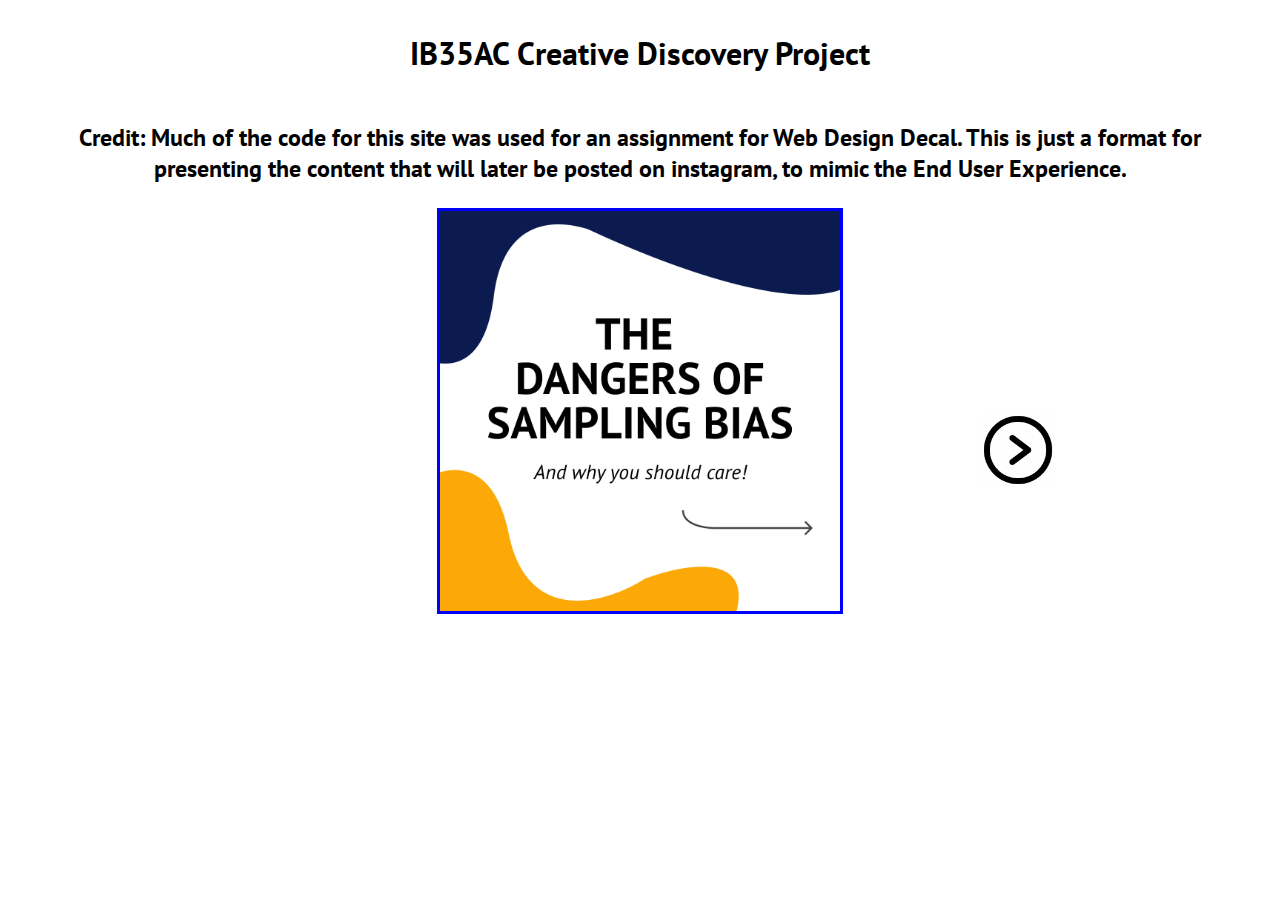
==== IB35AC/index.html @ a47dbeb5 "Put Files back into folder" ====
<html>
<head>
    <link rel="stylesheet" href="assets/css/style.css">
    <link rel="preconnect" href="https://fonts.gstatic.com">
    <link href="https://fonts.googleapis.com/css2?family=PT+Sans:wght@700&display=swap" rel="stylesheet">
</head>

<body>
    <h1>IB35AC Creative Discovery Project</h1>
    <h2>Credit: Much of the code for this site was used for an assignment for Web Design Decal. This is just a format for
        presenting the content that will later be posted on instagram, to mimic the End User Experience.
    </h2>
    <div id="carousel-controls">
        <button id="button-previous" class="hidden"><img src="assets/images/leftarrow.png" alt="Previous"></button>
        <button id="button-next"><img src="assets/images/rightarrow.png" alt="Next"></button>    
    </div>

    <div id="carousel">
        <div id="carousel-image-row">
            
            <div class="carousel-image">
                <img src="assets/images/slide1.png">
            </div>
            <div class="carousel-image">
                <img src="assets/images/slide2.png">
            </div>
            <div class="carousel-image">
                <img src="assets/images/slide3.png">
            </div>
            <div class="carousel-image">
                <img src="assets/images/slide4.png">
            </div>
            <div class="carousel-image">
                <img src="assets/images/slide5.png">
            </div>
            <div class="carousel-image">
                <img src="assets/images/slide6.png">
            </div>
            <div class="carousel-image">
                <img src="assets/images/slide7.png">
            </div>
        </div>

    </div>

<script src="assets/js/script.js"></script>

</body>
</html>
---- IB35AC/assets/css/style.css ----
/* Overall carousel dimensions */


body {
  display: flex;
  flex-direction: column;
  align-items: center;
}

#carousel,
.carousel-image {
  width: 400px;
  height: 400px;
}

/* Carousel frame setup */

#carousel {
  position: relative;
  border: 3px solid blue;
  overflow: hidden;
}

/* Images */

#carousel-image-row {
  /* Part 1.2: Make images appear in a row */
  display: flex;

  /* Part 1.3: What kind of positioning? */
  position: relative;
  left: 0px;

  /* Part 3.1: Add transition */
  transition: 0.5s left;
}

.carousel-image img {
  height: 100%;
  width: auto;
}

/* Controls */

.hidden {
  visibility: hidden;
}

/* Part 4: optional button styling */

#carousel-controls {
position: absolute;
top: 50%;
transform: translateY(-50%);
width: 100%;
display: flex;
justify-content: space-between;
z-index: 1;
}

#button-next,
#button-previous {
  background: none;
  border: none;
  cursor: pointer;
  outline: none;
  scale: 15%;

}

h1, h2 {
  font-family: 'PT Sans', sans-serif;
  margin: auto;
  padding: 24px;
}

h1 {
  size: 40px;
}

h2{
  size: 24px;
  text-align: center;
}
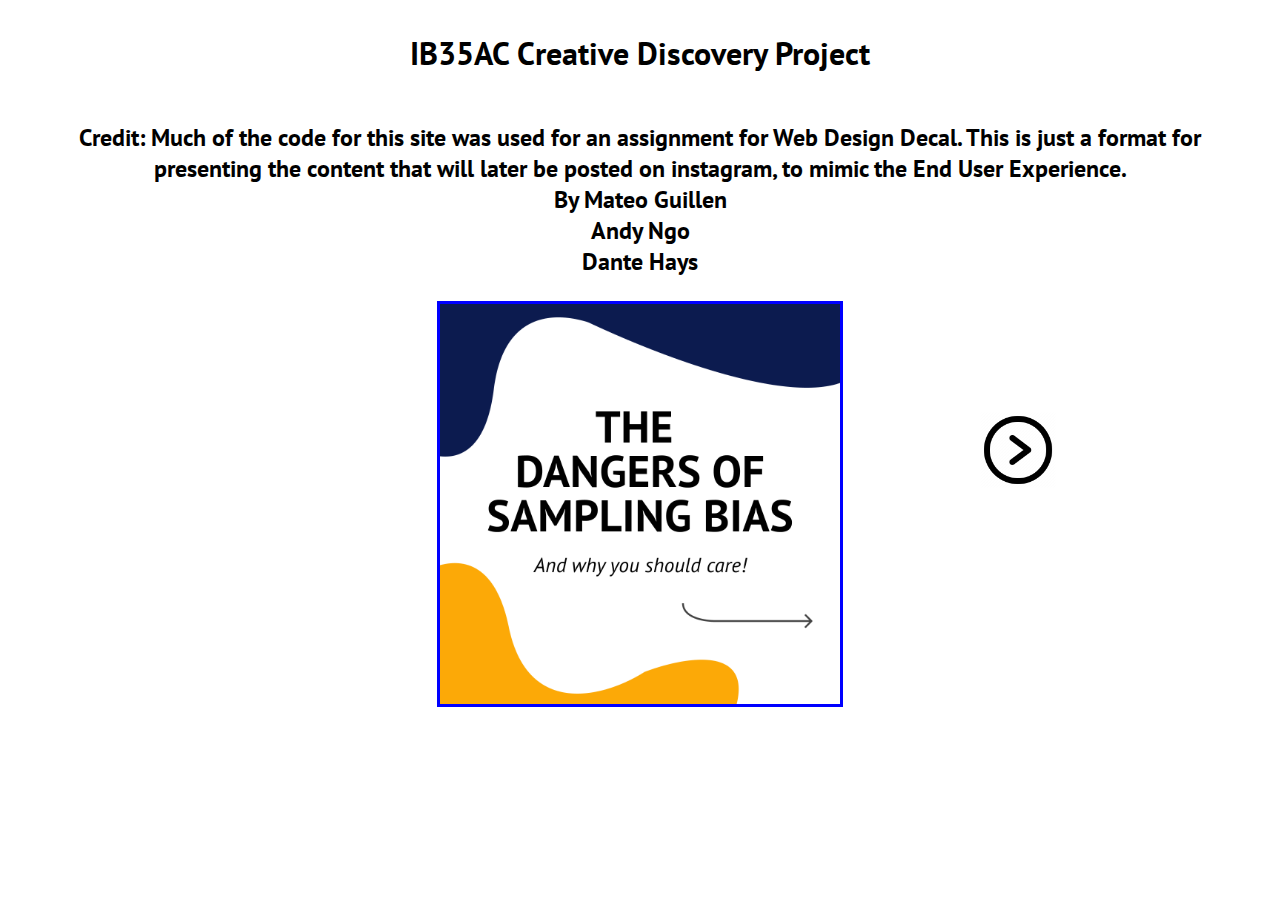
==== commit ed2372bc: "Updated Heading" ====
--- a/IB35AC/index.html
+++ b/IB35AC/index.html
@@ -3,12 +3,16 @@
     <link rel="stylesheet" href="assets/css/style.css">
     <link rel="preconnect" href="https://fonts.gstatic.com">
     <link href="https://fonts.googleapis.com/css2?family=PT+Sans:wght@700&display=swap" rel="stylesheet">
+    <title>IB35AC CDP Draft 1</title>
 </head>
 
 <body>
     <h1>IB35AC Creative Discovery Project</h1>
     <h2>Credit: Much of the code for this site was used for an assignment for Web Design Decal. This is just a format for
-        presenting the content that will later be posted on instagram, to mimic the End User Experience.
+        presenting the content that will later be posted on instagram, to mimic the End User Experience. <br>
+        By Mateo Guillen <br>
+        Andy Ngo <br>
+        Dante Hays
     </h2>
     <div id="carousel-controls">
         <button id="button-previous" class="hidden"><img src="assets/images/leftarrow.png" alt="Previous"></button>
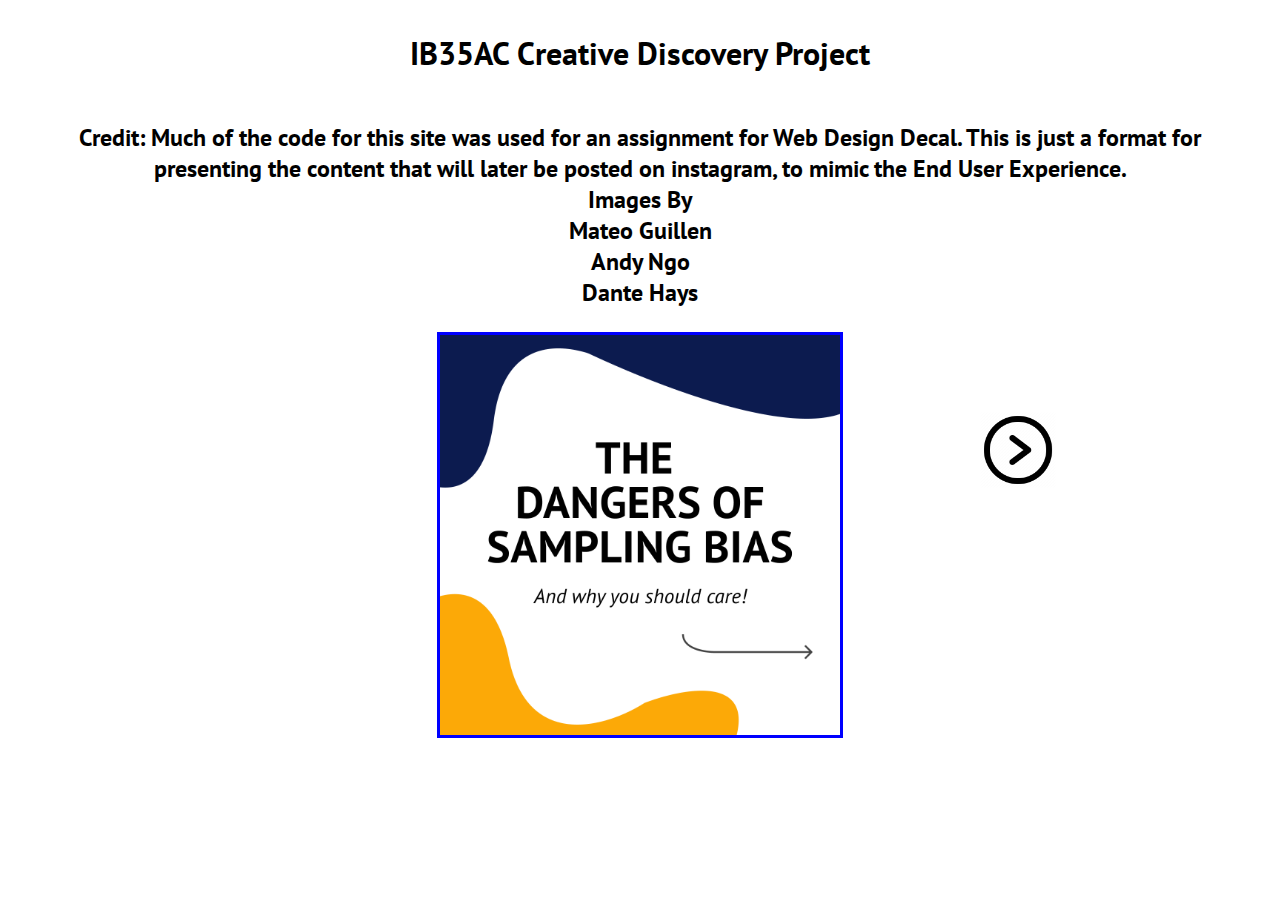
==== commit eae23f12: "Update index.html" ====
--- a/IB35AC/index.html
+++ b/IB35AC/index.html
@@ -10,7 +10,8 @@
     <h1>IB35AC Creative Discovery Project</h1>
     <h2>Credit: Much of the code for this site was used for an assignment for Web Design Decal. This is just a format for
         presenting the content that will later be posted on instagram, to mimic the End User Experience. <br>
-        By Mateo Guillen <br>
+        Images By <br> 
+        Mateo Guillen <br>
         Andy Ngo <br>
         Dante Hays
     </h2>
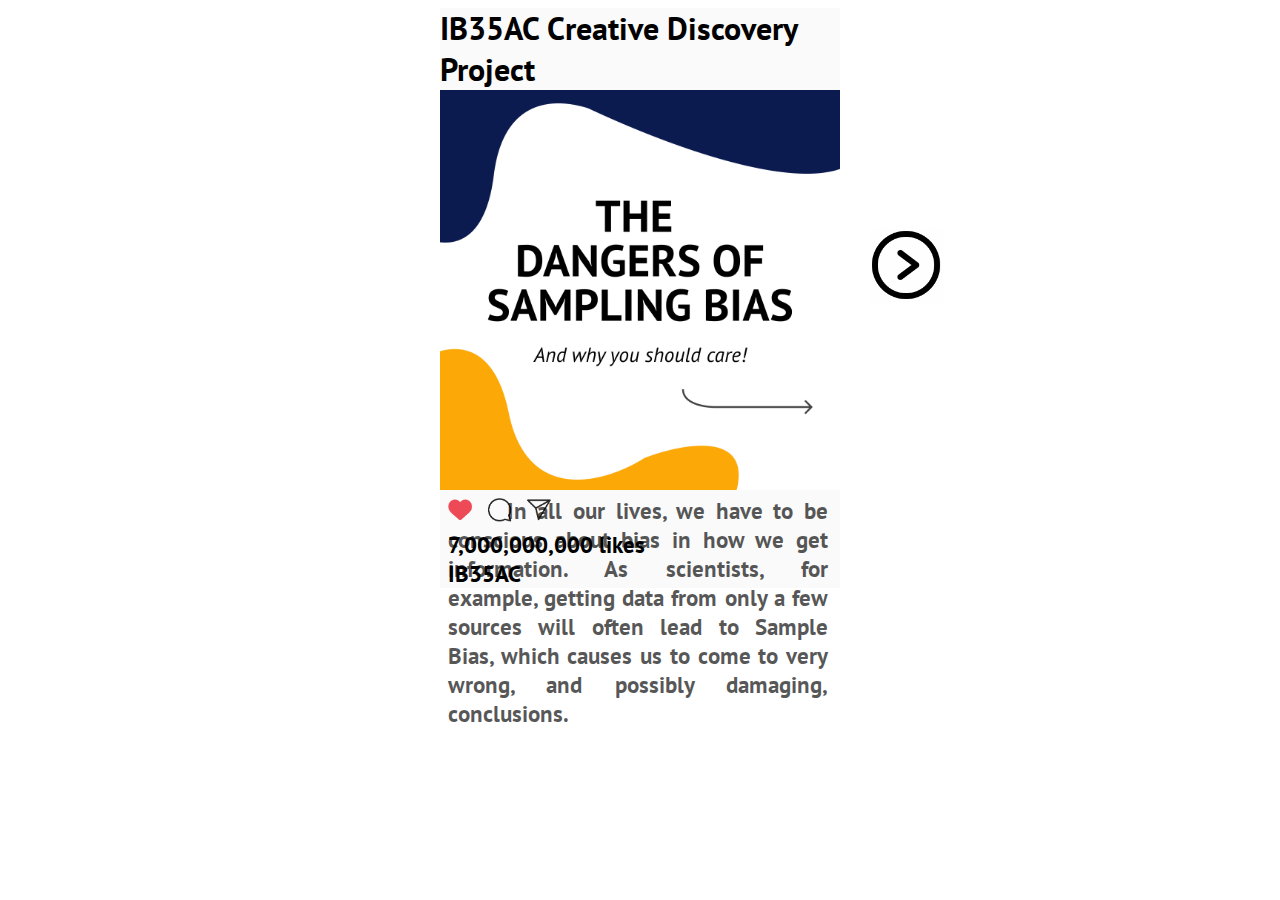
==== commit e5565fec: "Updated Images, added caption" ====
--- a/IB35AC/index.html
+++ b/IB35AC/index.html
@@ -3,49 +3,55 @@
     <link rel="stylesheet" href="assets/css/style.css">
     <link rel="preconnect" href="https://fonts.gstatic.com">
     <link href="https://fonts.googleapis.com/css2?family=PT+Sans:wght@700&display=swap" rel="stylesheet">
-    <title>IB35AC CDP Draft 1</title>
+    <title>IB35AC CDP Final Project</title>
 </head>
 
 <body>
-    <h1>IB35AC Creative Discovery Project</h1>
-    <h2>Credit: Much of the code for this site was used for an assignment for Web Design Decal. This is just a format for
-        presenting the content that will later be posted on instagram, to mimic the End User Experience. <br>
-        Images By <br> 
-        Mateo Guillen <br>
-        Andy Ngo <br>
-        Dante Hays
-    </h2>
-    <div id="carousel-controls">
-        <button id="button-previous" class="hidden"><img src="assets/images/leftarrow.png" alt="Previous"></button>
-        <button id="button-next"><img src="assets/images/rightarrow.png" alt="Next"></button>    
-    </div>
 
-    <div id="carousel">
-        <div id="carousel-image-row">
-            
-            <div class="carousel-image">
-                <img src="assets/images/slide1.png">
-            </div>
-            <div class="carousel-image">
-                <img src="assets/images/slide2.png">
-            </div>
-            <div class="carousel-image">
-                <img src="assets/images/slide3.png">
-            </div>
-            <div class="carousel-image">
-                <img src="assets/images/slide4.png">
-            </div>
-            <div class="carousel-image">
-                <img src="assets/images/slide5.png">
-            </div>
-            <div class="carousel-image">
-                <img src="assets/images/slide6.png">
-            </div>
-            <div class="carousel-image">
-                <img src="assets/images/slide7.png">
+
+    <div id="instaPost">
+        <div id="carousel-controls">
+            <button id="button-previous" class="hidden"><img src="assets/images/leftarrow.png" alt="Previous"></button>
+            <button id="button-next"><img src="assets/images/rightarrow.png" alt="Next"></button>    
+        </div>
+
+        <div id="accountName"><h1>IB35AC Creative Discovery Project</h2></div>   
+
+        <div id="carousel">
+
+            <div id="carousel-image-row">
+
+                <div class="carousel-image">
+                    <img src="assets/images/slide1.png">
+                </div>
+                <div class="carousel-image">
+                    <img src="assets/images/slide2.png">
+                </div>
+                <div class="carousel-image">
+                    <img src="assets/images/slide3.png">
+                </div>
+                <div class="carousel-image">
+                    <img src="assets/images/slide4.png">
+                </div>
+                <div class="carousel-image">
+                    <img src="assets/images/slide5.png">
+                </div>
+                <div class="carousel-image">
+                    <img src="assets/images/slide6.png">
+                </div>
+                <div class="carousel-image">
+                    <img src="assets/images/slide7.png">
+                </div>
             </div>
         </div>
 
+        <div id="instaBar"><img src="assets/images/Instabar.PNG" alt=""></div>
+        <h2>7,000,000,000 likes <br> IB35AC </h2>    
+            <h3><span class="tab"></span> In all our lives, we have to be conscious about bias in how we get information.
+            As scientists, for example, getting data from only a few sources will often lead
+            to Sample Bias, which causes us to come to very wrong, and possibly damaging,
+            conclusions. </h3> 
+        </h2>
     </div>
 
 <script src="assets/js/script.js"></script>
--- a/IB35AC/assets/css/style.css
+++ b/IB35AC/assets/css/style.css
@@ -1,11 +1,10 @@
-/* Overall carousel dimensions */
-
-
 body {
   display: flex;
+  background-color: #FFFFFF;
   flex-direction: column;
   align-items: center;
 }
+
 
 #carousel,
 .carousel-image {
@@ -13,25 +12,17 @@
   height: 400px;
 }
 
-/* Carousel frame setup */
-
 #carousel {
   position: relative;
-  border: 3px solid blue;
   overflow: hidden;
 }
 
 /* Images */
 
 #carousel-image-row {
-  /* Part 1.2: Make images appear in a row */
   display: flex;
-
-  /* Part 1.3: What kind of positioning? */
   position: relative;
   left: 0px;
-
-  /* Part 3.1: Add transition */
   transition: 0.5s left;
 }
 
@@ -40,18 +31,16 @@
   width: auto;
 }
 
-/* Controls */
-
 .hidden {
   visibility: hidden;
 }
 
-/* Part 4: optional button styling */
 
 #carousel-controls {
 position: absolute;
-top: 50%;
-transform: translateY(-50%);
+top: 0%;
+left: -80%;
+/* transform: translateY(-50%,-50%); */
 width: 100%;
 display: flex;
 justify-content: space-between;
@@ -68,17 +57,47 @@
 
 }
 
-h1, h2 {
+h1, h2, h3 {
   font-family: 'PT Sans', sans-serif;
-  margin: auto;
-  padding: 24px;
+  margin: 0px;
+  padding: 0px;
 }
 
 h1 {
-  size: 40px;
+  font-size: 3.5vh;
 }
 
 h2{
-  size: 24px;
-  text-align: center;
+  font-size: 2.5vh;
+  text-align: left;
+  padding-left: 8px;
+}
+
+#instaPost {
+  position: relative;
+  background-color: #FAFAFA;
+  padding: 0%;
+  width: 400px;
+  border: 5px rgb(143, 143, 143);
+}
+
+#instaBar img{
+  padding: 8px 8px;
+  height: 24px;
+}
+
+h3 {
+  position: absolute;
+  color: rgba(0, 0, 0, 0.658);
+  font-size: 2.5vh;
+  margin: 0px 8px;
+  width: 380px;
+  text-align: justify;
+  left: 0px;
+  top: 487.5px;
+}
+
+.tab {
+  display: inline-block;
+  margin-left: 48px;
 }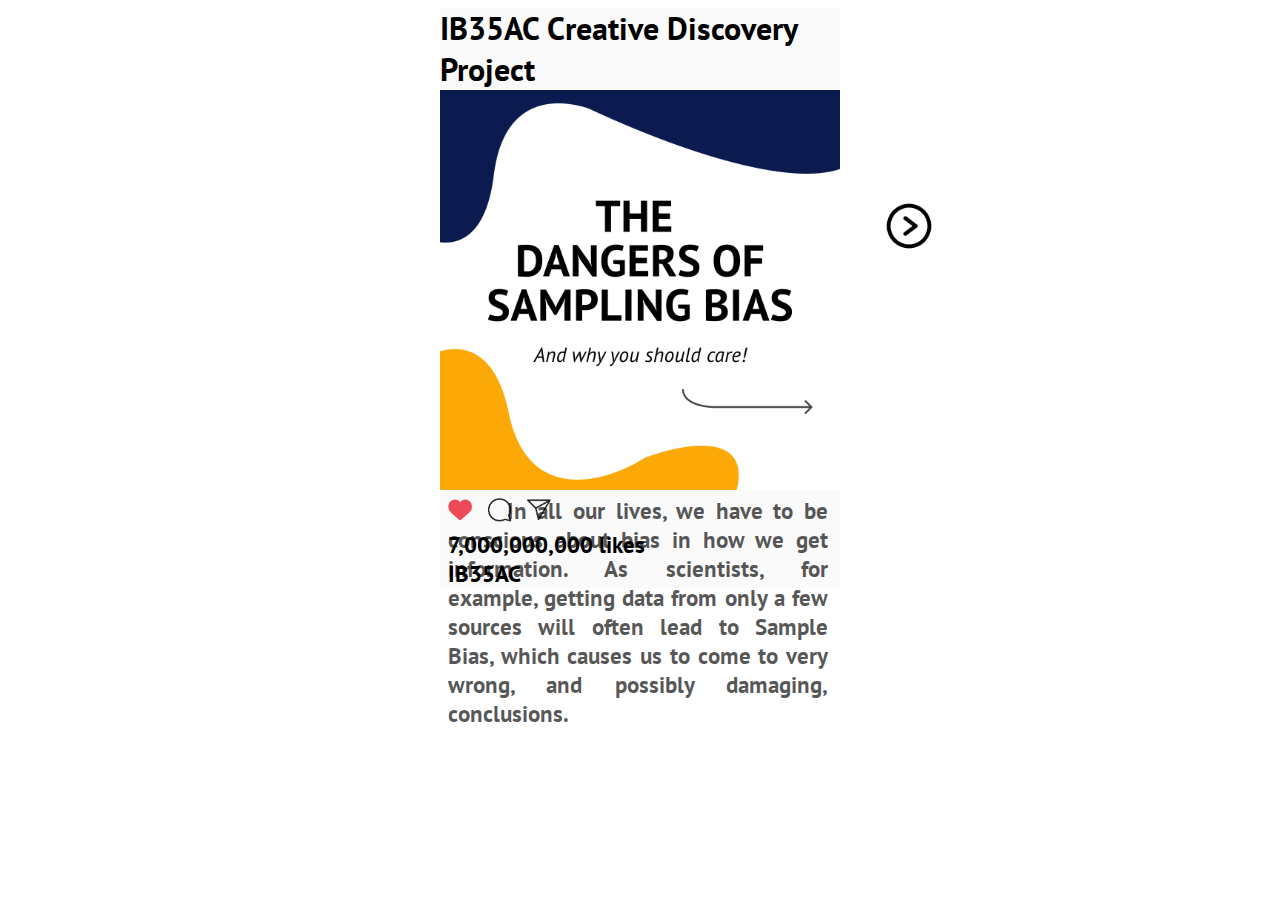
==== commit d1815cad: "awdawd" ====
--- a/IB35AC/index.html
+++ b/IB35AC/index.html
@@ -7,13 +7,13 @@
 </head>
 
 <body>
-
+    <div id="carousel-controls">
+        <button id="button-previous" class="hidden"><img style="width: 50px;" src="assets/images/leftarrow.png" alt="Previous"></button>
+        <button id="button-next"><img style="width: 50px;" src="assets/images/rightarrow.png" alt="Next"></button>    
+    </div>
 
     <div id="instaPost">
-        <div id="carousel-controls">
-            <button id="button-previous" class="hidden"><img src="assets/images/leftarrow.png" alt="Previous"></button>
-            <button id="button-next"><img src="assets/images/rightarrow.png" alt="Next"></button>    
-        </div>
+        
 
         <div id="accountName"><h1>IB35AC Creative Discovery Project</h2></div>   
 
@@ -42,6 +42,9 @@
                 <div class="carousel-image">
                     <img src="assets/images/slide7.png">
                 </div>
+                <div class="carousel-image">
+                    <img src="assets/images/slide8.png">
+                </div>
             </div>
         </div>
 
--- a/IB35AC/assets/css/style.css
+++ b/IB35AC/assets/css/style.css
@@ -38,10 +38,9 @@
 
 #carousel-controls {
 position: absolute;
-top: 0%;
-left: -80%;
+top: 200px;
 /* transform: translateY(-50%,-50%); */
-width: 100%;
+width: 600px;
 display: flex;
 justify-content: space-between;
 z-index: 1;
@@ -53,8 +52,6 @@
   border: none;
   cursor: pointer;
   outline: none;
-  scale: 15%;
-
 }
 
 h1, h2, h3 {
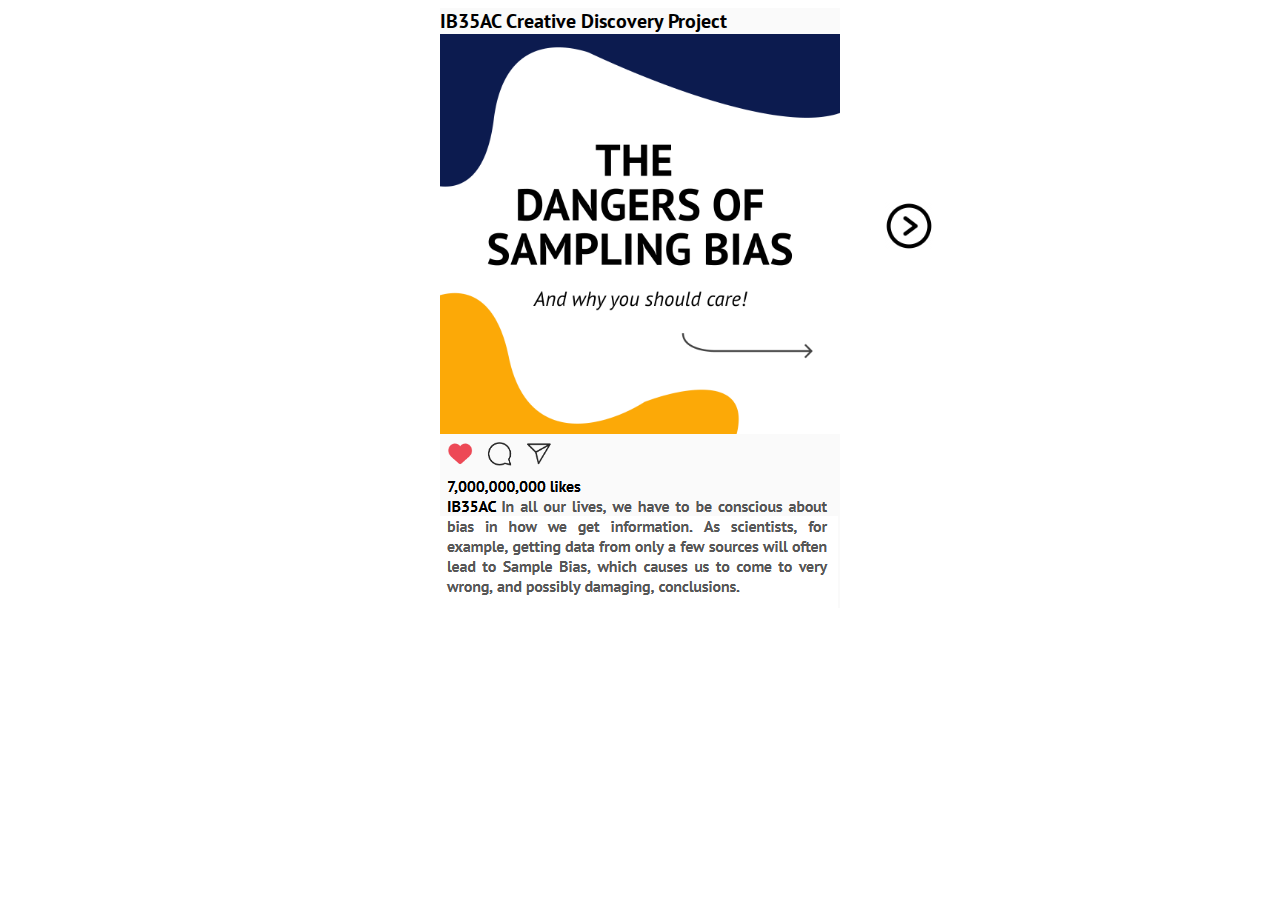
==== commit 1cf0f650: "Fixed font glitches" ====
--- a/IB35AC/index.html
+++ b/IB35AC/index.html
@@ -49,12 +49,7 @@
         </div>
 
         <div id="instaBar"><img src="assets/images/Instabar.PNG" alt=""></div>
-        <h2>7,000,000,000 likes <br> IB35AC </h2>    
-            <h3><span class="tab"></span> In all our lives, we have to be conscious about bias in how we get information.
-            As scientists, for example, getting data from only a few sources will often lead
-            to Sample Bias, which causes us to come to very wrong, and possibly damaging,
-            conclusions. </h3> 
-        </h2>
+        <div id="caption"><img src="assets/images/Caption.PNG" alt=""></div>
     </div>
 
 <script src="assets/js/script.js"></script>
--- a/IB35AC/assets/css/style.css
+++ b/IB35AC/assets/css/style.css
@@ -61,7 +61,7 @@
 }
 
 h1 {
-  font-size: 3.5vh;
+  font-size: 20px;
 }
 
 h2{
